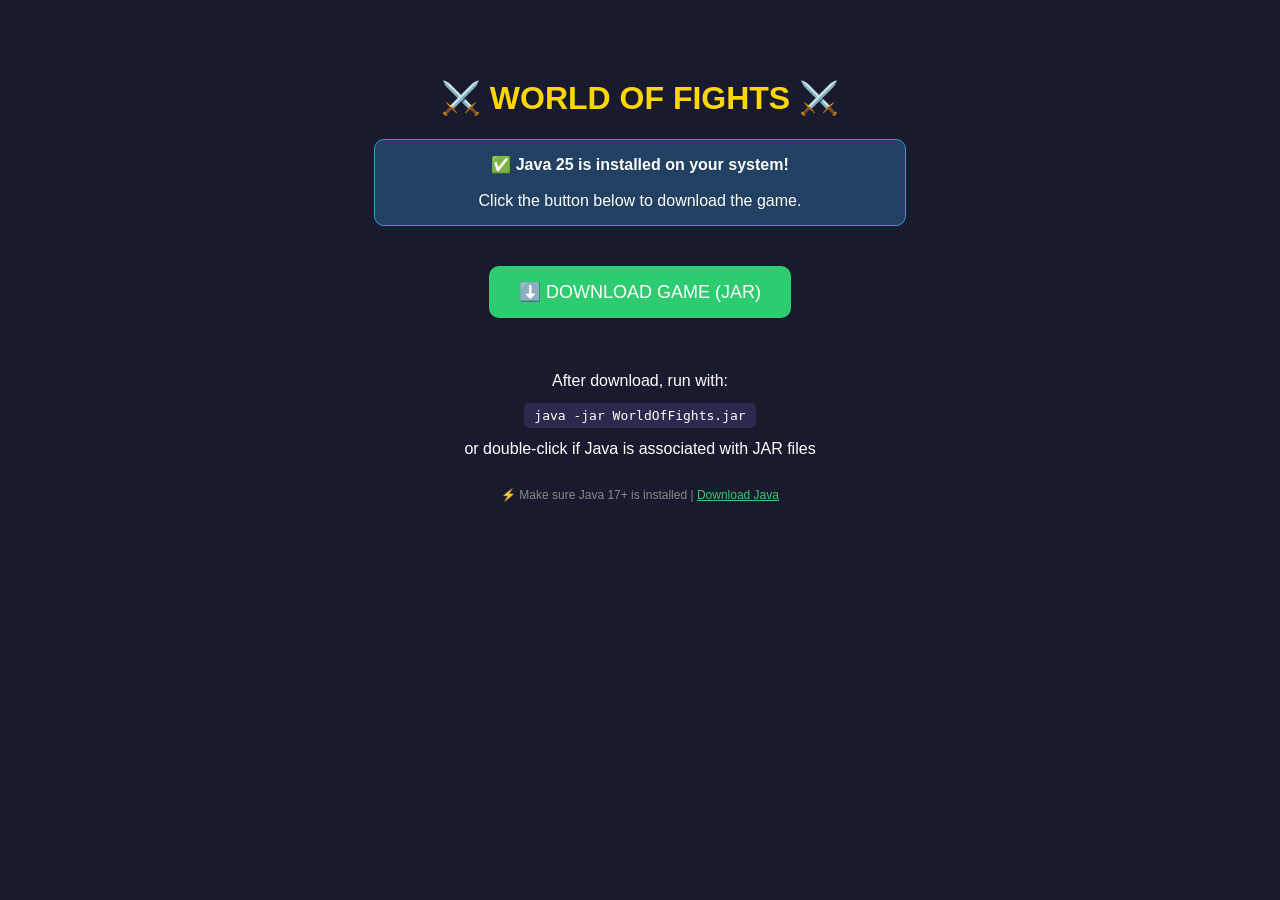
==== games/world-of-fights/index.html @ f8e48797 "Update index.html" ====
<!DOCTYPE html>
<html>
<head>
    <meta charset="UTF-8">
    <title>World Of Fights</title>
    <style>
        body {
            background: #1a1a2e;
            color: white;
            text-align: center;
            padding: 50px;
            font-family: Arial;
        }
        .btn {
            display: inline-block;
            background: #2ecc71;
            color: white;
            padding: 15px 30px;
            margin: 20px;
            border-radius: 10px;
            text-decoration: none;
            font-size: 18px;
        }
        .btn:hover {
            background: #27ae60;
        }
        .btn-java {
            background: #3498db;
        }
        .btn-java:hover {
            background: #2980b9;
        }
        h1 {
            color: #ffd700;
        }
        .info {
            background: rgba(52, 152, 219, 0.3);
            border: 1px solid #3498db;
            padding: 15px;
            border-radius: 10px;
            max-width: 500px;
            margin: 20px auto;
        }
        code {
            background: #2a2a4e;
            padding: 5px 10px;
            border-radius: 5px;
            font-family: monospace;
        }
    </style>
</head>
<body>
    <h1>⚔️ WORLD OF FIGHTS ⚔️</h1>
    
    <div class="info">
        ✅ <strong>Java 25 is installed on your system!</strong><br><br>
        Click the button below to download the game.
    </div>
    
    <a href="WorldOfFights.jar" class="btn">⬇️ DOWNLOAD GAME (JAR)</a>
    
    <p><br>After download, run with:</p>
    <code>java -jar WorldOfFights.jar</code>
    <p>or double-click if Java is associated with JAR files</p>
    
    <div style="margin-top: 30px; font-size: 12px; color: #888;">
        <p>⚡ Make sure Java 17+ is installed | <a href="https://adoptium.net/temurin/releases/" target="_blank" style="color:#2ecc71;">Download Java</a></p>
    </div>
</body>
</html>
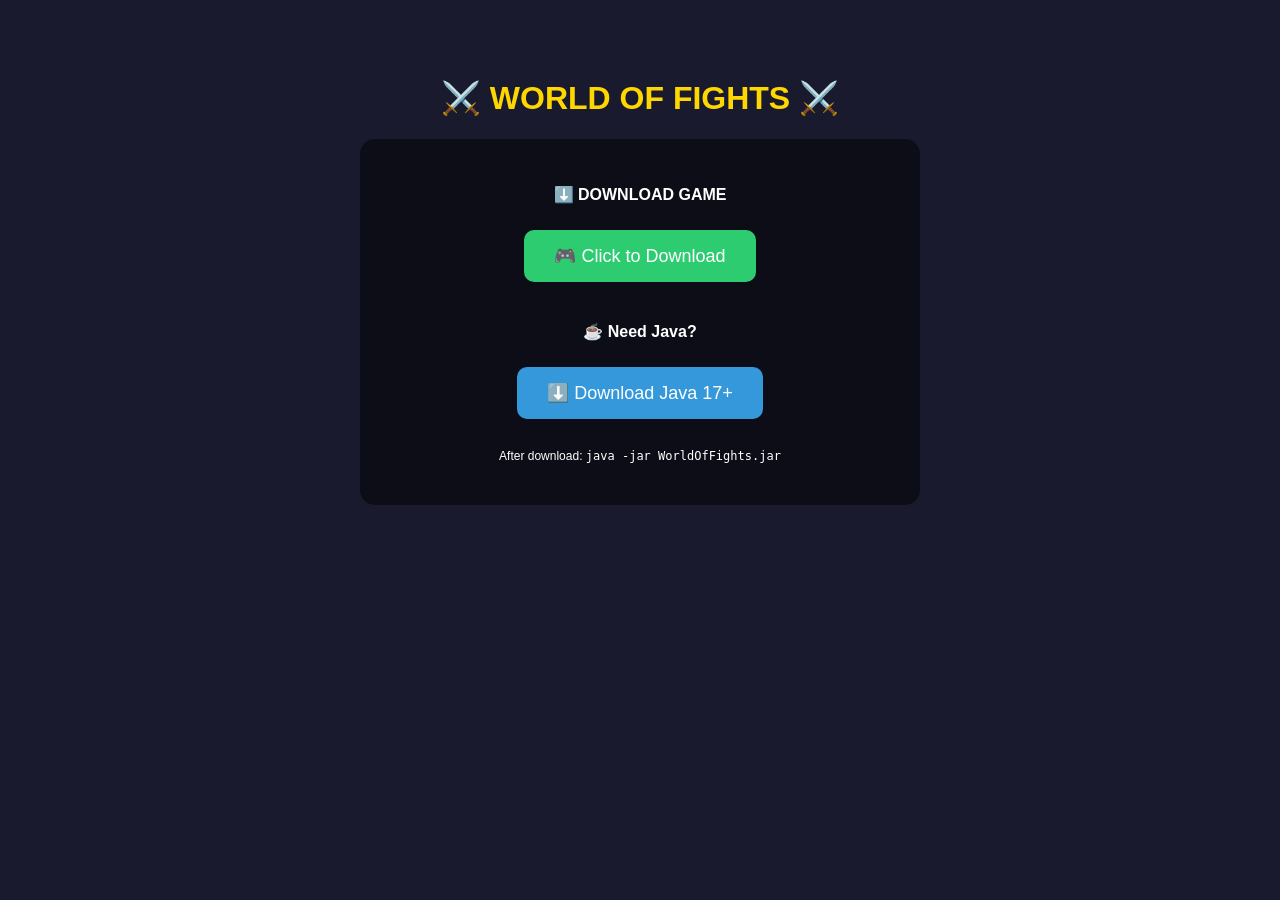
==== commit f46fe651: "Update index.html" ====
--- a/games/world-of-fights/index.html
+++ b/games/world-of-fights/index.html
@@ -16,55 +16,37 @@
             background: #2ecc71;
             color: white;
             padding: 15px 30px;
-            margin: 20px;
+            margin: 10px;
             border-radius: 10px;
             text-decoration: none;
             font-size: 18px;
         }
-        .btn:hover {
-            background: #27ae60;
-        }
         .btn-java {
             background: #3498db;
-        }
-        .btn-java:hover {
-            background: #2980b9;
         }
         h1 {
             color: #ffd700;
         }
-        .info {
-            background: rgba(52, 152, 219, 0.3);
-            border: 1px solid #3498db;
-            padding: 15px;
-            border-radius: 10px;
+        .box {
+            background: rgba(0,0,0,0.5);
+            padding: 30px;
+            border-radius: 15px;
             max-width: 500px;
             margin: 20px auto;
-        }
-        code {
-            background: #2a2a4e;
-            padding: 5px 10px;
-            border-radius: 5px;
-            font-family: monospace;
         }
     </style>
 </head>
 <body>
     <h1>⚔️ WORLD OF FIGHTS ⚔️</h1>
     
-    <div class="info">
-        ✅ <strong>Java 25 is installed on your system!</strong><br><br>
-        Click the button below to download the game.
-    </div>
-    
-    <a href="WorldOfFights.jar" class="btn">⬇️ DOWNLOAD GAME (JAR)</a>
-    
-    <p><br>After download, run with:</p>
-    <code>java -jar WorldOfFights.jar</code>
-    <p>or double-click if Java is associated with JAR files</p>
-    
-    <div style="margin-top: 30px; font-size: 12px; color: #888;">
-        <p>⚡ Make sure Java 17+ is installed | <a href="https://adoptium.net/temurin/releases/" target="_blank" style="color:#2ecc71;">Download Java</a></p>
+    <div class="box">
+        <p><strong>⬇️ DOWNLOAD GAME</strong></p>
+        <a href="WorldOfFights.jar" class="btn">🎮 Click to Download</a>
+        
+        <p style="margin-top: 30px;"><strong>☕ Need Java?</strong></p>
+        <a href="https://adoptium.net/temurin/releases/" target="_blank" class="btn btn-java">⬇️ Download Java 17+</a>
+        
+        <p style="margin-top: 20px; font-size: 12px;">After download: <code>java -jar WorldOfFights.jar</code></p>
     </div>
 </body>
 </html>
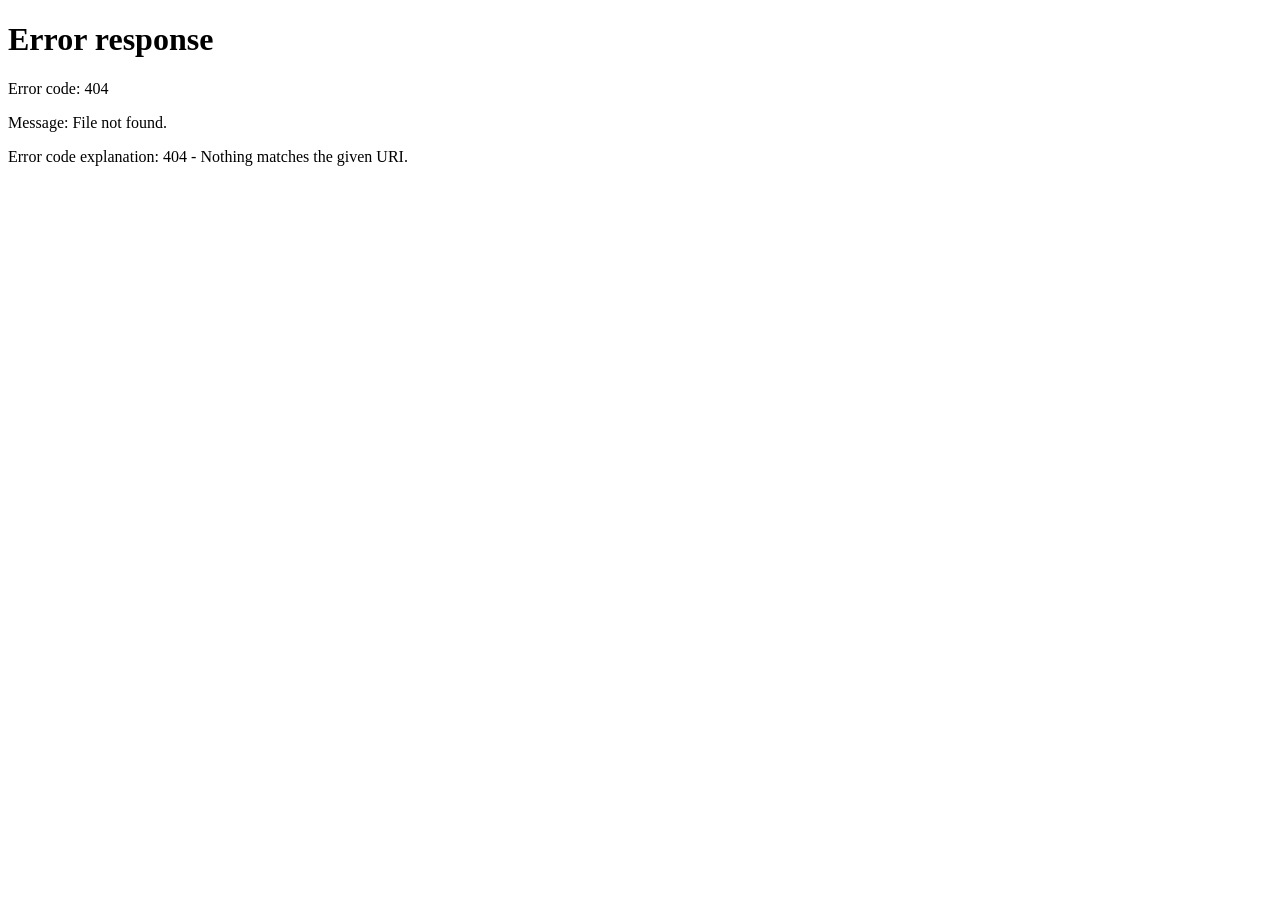
==== commit 4c9babbe: "Update index.html" ====
--- a/games/world-of-fights/index.html
+++ b/games/world-of-fights/index.html
@@ -1,52 +1,317 @@
 <!DOCTYPE html>
-<html>
+<html lang="ro">
 <head>
     <meta charset="UTF-8">
-    <title>World Of Fights</title>
+    <title>World Of Fights - MaxGameStore</title>
     <style>
+        * {
+            margin: 0;
+            padding: 0;
+            box-sizing: border-box;
+        }
+
         body {
-            background: #1a1a2e;
+            font-family: 'Arial', sans-serif;
+            background: linear-gradient(135deg, #0f0c29, #302b63, #24243e);
             color: white;
+            min-height: 100vh;
+        }
+
+        .navbar {
+            display: flex;
+            justify-content: flex-end;
+            align-items: center;
+            padding: 20px 50px;
+            background: rgba(0,0,0,0.3);
+        }
+
+        .nav-links {
+            display: flex;
+            gap: 30px;
+            align-items: center;
+        }
+
+        .nav-links a {
+            color: white;
+            text-decoration: none;
+            font-size: 16px;
+            transition: 0.3s;
+        }
+
+        .nav-links a:hover {
+            color: #ffd700;
+        }
+
+        .user-info {
+            position: fixed;
+            top: 20px;
+            left: 20px;
+            background: rgba(0,0,0,0.7);
+            padding: 8px 16px;
+            border-radius: 20px;
+            font-size: 14px;
+            z-index: 100;
+        }
+
+        .hero {
             text-align: center;
-            padding: 50px;
-            font-family: Arial;
-        }
-        .btn {
+            padding: 100px 20px;
+        }
+
+        .production-badge {
+            font-size: 14px;
+            color: #888;
+            letter-spacing: 3px;
+            margin-bottom: 20px;
+            text-transform: uppercase;
+        }
+
+        h1 {
+            font-size: 64px;
+            color: #ffd700;
+            margin-bottom: 20px;
+        }
+
+        .description {
+            font-size: 18px;
+            color: #ccc;
+            max-width: 600px;
+            margin: 0 auto;
+            line-height: 1.6;
+        }
+
+        .download-section {
+            margin: 50px auto;
+            display: flex;
+            justify-content: center;
+            gap: 30px;
+            flex-wrap: wrap;
+        }
+
+        .download-card {
+            background: rgba(0,0,0,0.6);
+            padding: 30px;
+            border-radius: 15px;
+            text-align: center;
+            width: 280px;
+            transition: 0.3s;
+        }
+
+        .download-card:hover {
+            transform: translateY(-5px);
+            background: rgba(0,0,0,0.8);
+        }
+
+        .download-icon {
+            font-size: 48px;
+            margin-bottom: 15px;
+        }
+
+        .download-card h3 {
+            font-size: 24px;
+            margin-bottom: 10px;
+            color: #ffd700;
+        }
+
+        .download-card p {
+            color: #aaa;
+            margin-bottom: 15px;
+            font-size: 14px;
+        }
+
+        .download-btn {
             display: inline-block;
             background: #2ecc71;
             color: white;
-            padding: 15px 30px;
-            margin: 10px;
-            border-radius: 10px;
+            padding: 12px 30px;
+            border-radius: 25px;
             text-decoration: none;
-            font-size: 18px;
-        }
-        .btn-java {
+            transition: 0.3s;
+            font-size: 16px;
+            font-weight: bold;
+        }
+
+        .download-btn:hover {
+            background: #27ae60;
+            transform: scale(1.05);
+        }
+
+        .btn-installer {
             background: #3498db;
         }
-        h1 {
-            color: #ffd700;
-        }
-        .box {
+
+        .btn-installer:hover {
+            background: #2980b9;
+        }
+
+        .requirements {
+            background: rgba(0,0,0,0.5);
+            padding: 20px;
+            border-radius: 15px;
+            max-width: 500px;
+            margin: 30px auto;
+        }
+
+        .requirements ul {
+            margin-left: 20px;
+            margin-top: 10px;
+        }
+
+        .requirements li {
+            margin: 8px 0;
+        }
+
+        .instructions {
             background: rgba(0,0,0,0.5);
             padding: 30px;
             border-radius: 15px;
-            max-width: 500px;
-            margin: 20px auto;
+            max-width: 600px;
+            margin: 30px auto;
+            text-align: left;
+        }
+
+        .instructions ol {
+            margin-left: 20px;
+            margin-top: 10px;
+        }
+
+        .instructions li {
+            margin: 10px 0;
+        }
+
+        code {
+            background: #2a2a4e;
+            padding: 2px 6px;
+            border-radius: 5px;
+            font-family: monospace;
+        }
+
+        .warning {
+            background: rgba(231, 76, 60, 0.2);
+            padding: 15px;
+            border-radius: 10px;
+            margin-top: 20px;
+        }
+
+        .warning a {
+            color: #2ecc71;
+        }
+
+        footer {
+            text-align: center;
+            padding: 30px;
+            background: rgba(0,0,0,0.3);
+            margin-top: 50px;
+            font-size: 12px;
+            color: #666;
+        }
+
+        @media (max-width: 768px) {
+            h1 { font-size: 40px; }
+            .download-card { width: 260px; }
         }
     </style>
 </head>
 <body>
-    <h1>⚔️ WORLD OF FIGHTS ⚔️</h1>
-    
-    <div class="box">
-        <p><strong>⬇️ DOWNLOAD GAME</strong></p>
-        <a href="WorldOfFights.jar" class="btn">🎮 Click to Download</a>
-        
-        <p style="margin-top: 30px;"><strong>☕ Need Java?</strong></p>
-        <a href="https://adoptium.net/temurin/releases/" target="_blank" class="btn btn-java">⬇️ Download Java 17+</a>
-        
-        <p style="margin-top: 20px; font-size: 12px;">After download: <code>java -jar WorldOfFights.jar</code></p>
+    <div id="userInfo" class="user-info"></div>
+
+    <div class="navbar">
+        <div class="nav-links">
+            <a href="index.html">Home</a>
+            <a href="games.html">Games</a>
+            <a href="support.html">Support</a>
+            <a href="#" id="logoutBtn" class="logout-btn" style="background:#e74c3c; padding:5px 15px; border-radius:20px;">Logout</a>
+        </div>
     </div>
+
+    <div class="hero">
+        <div class="production-badge">MaxGameStore productions</div>
+        <h1>WORLD OF FIGHTS</h1>
+        <div class="description">
+            Un joc 2D multiplayer unde îți faci prieteni și lupți pentru glorie!
+        </div>
+
+        <div class="download-section">
+            <div class="download-card">
+                <div class="download-icon">📦</div>
+                <h3>INSTALLER</h3>
+                <p>One-time setup (creates shortcut)</p>
+                <a href="games/world-of-fights/Installer.jar" class="download-btn btn-installer" onclick="downloadInstaller()">⬇️ Download Installer.jar</a>
+            </div>
+
+            <div class="download-card">
+                <div class="download-icon">🎮</div>
+                <h3>GAME ONLY</h3>
+                <p>Already have Java? Download directly</p>
+                <a href="games/world-of-fights/WorldOfFights.jar" class="download-btn" onclick="downloadGame()">⬇️ Download Game.jar</a>
+            </div>
+        </div>
+
+        <div class="requirements">
+            <h3>📋 System Requirements:</h3>
+            <ul>
+                <li>💾 OS: Windows 10/11, macOS 11+, Linux</li>
+                <li>⚙️ CPU: 2.0 GHz dual-core</li>
+                <li>🎮 RAM: 4 GB</li>
+                <li>💿 Storage: 500 MB</li>
+                <li>☕ Java: Version 17 or higher</li>
+            </ul>
+        </div>
+
+        <div class="instructions">
+            <h3>📖 How to install:</h3>
+            <ol>
+                <li>Download <strong>Installer.jar</strong> (one time setup)</li>
+                <li>Double-click <strong>Installer.jar</strong></li>
+                <li>Game will be saved on Desktop with shortcut</li>
+                <li>Double-click the shortcut to play!</li>
+            </ol>
+            <div class="warning">
+                ⚠️ <strong>Need Java?</strong><br>
+                Download Java 17+ from:<br>
+                <a href="https://adoptium.net/temurin/releases/" target="_blank">https://adoptium.net/temurin/releases/</a>
+            </div>
+        </div>
+    </div>
+
+    <footer>
+        <p>&copy; 2025 MaxGameStore. All rights reserved.</p>
+    </footer>
+
+    <script>
+        // Verifică login-ul
+        const currentUser = localStorage.getItem('currentUser');
+        if (!currentUser) {
+            window.location.href = 'login.html';
+        }
+        
+        const userRank = localStorage.getItem('userRank') || 'user';
+        let rankText = '';
+        let rankColor = '#fff';
+        
+        switch(userRank) {
+            case 'owner': rankText = '👑 OWNER'; rankColor = '#ff6b35'; break;
+            case 'admin': rankText = '⚙️ ADMIN'; rankColor = '#2ecc71'; break;
+            case 'tester': rankText = '🧪 TESTER'; rankColor = '#3498db'; break;
+            case 'developer': rankText = '💻 DEVELOPER'; rankColor = '#e74c3c'; break;
+            default: rankText = '🎮 PLAYER'; rankColor = '#fff';
+        }
+        
+        document.getElementById('userInfo').innerHTML = `👤 ${currentUser} <span style="color: ${rankColor}">[${rankText}]</span>`;
+        
+        document.getElementById('logoutBtn').addEventListener('click', function(e) {
+            e.preventDefault();
+            localStorage.clear();
+            window.location.href = 'login.html';
+        });
+        
+        function downloadInstaller() {
+            alert('📥 Downloading Installer.jar\n\nAfter download, double-click the file to install the game.\n\nA shortcut will be created on your Desktop.');
+        }
+        
+        function downloadGame() {
+            alert('📥 Downloading WorldOfFights.jar\n\nMake sure you have Java 17+ installed.\n\nDouble-click the JAR file to play.');
+        }
+    </script>
 </body>
 </html>
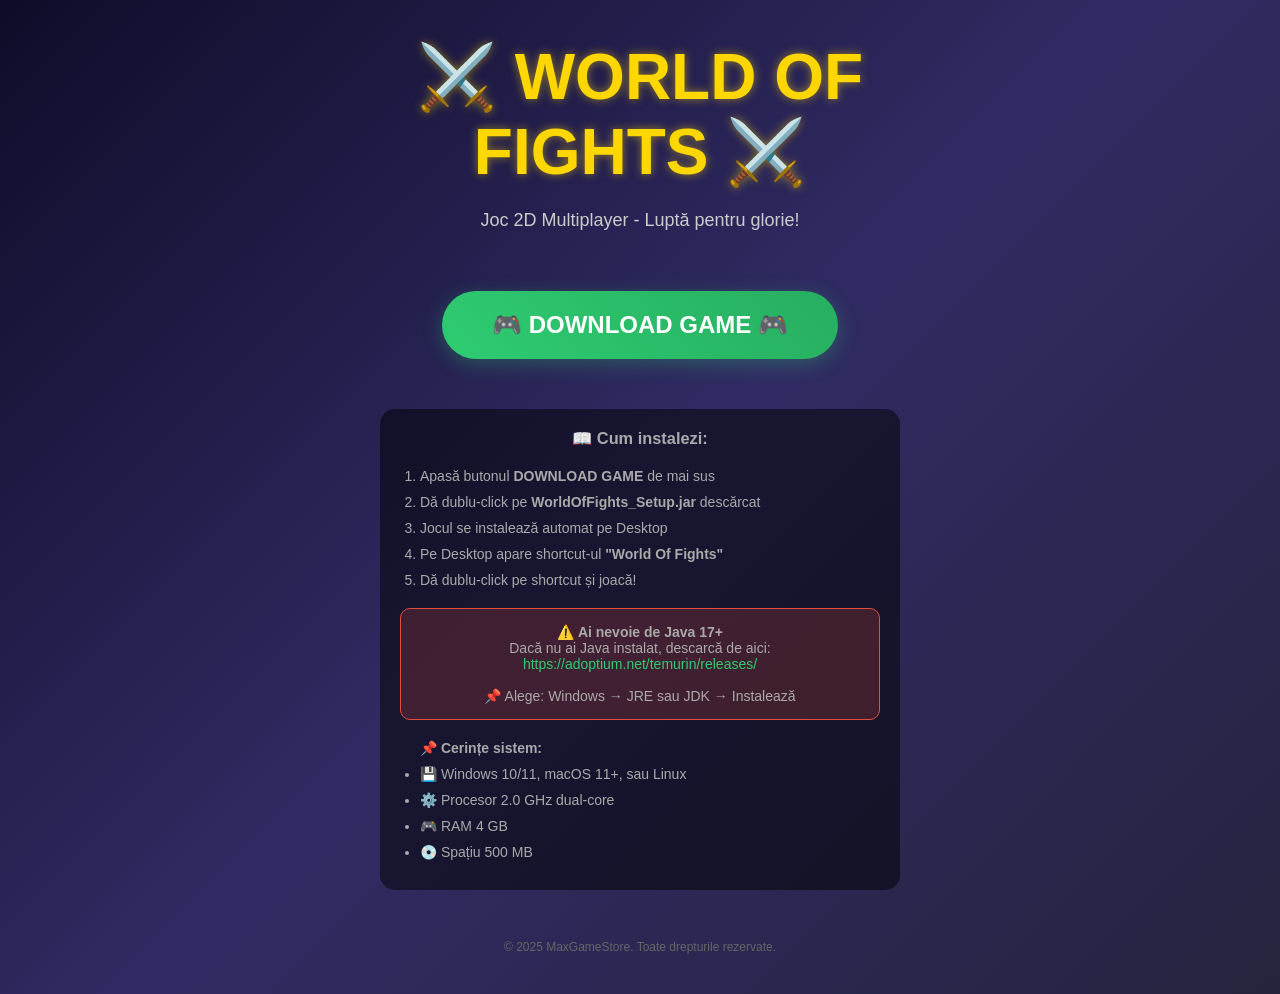
==== commit 306601b3: "Update index.html" ====
--- a/games/world-of-fights/index.html
+++ b/games/world-of-fights/index.html
@@ -2,7 +2,7 @@
 <html lang="ro">
 <head>
     <meta charset="UTF-8">
-    <title>World Of Fights - MaxGameStore</title>
+    <title>World Of Fights - Descarcă Jocul</title>
     <style>
         * {
             margin: 0;
@@ -15,167 +15,74 @@
             background: linear-gradient(135deg, #0f0c29, #302b63, #24243e);
             color: white;
             min-height: 100vh;
-        }
-
-        .navbar {
             display: flex;
-            justify-content: flex-end;
-            align-items: center;
-            padding: 20px 50px;
-            background: rgba(0,0,0,0.3);
-        }
-
-        .nav-links {
-            display: flex;
-            gap: 30px;
+            justify-content: center;
             align-items: center;
         }
 
-        .nav-links a {
-            color: white;
-            text-decoration: none;
-            font-size: 16px;
-            transition: 0.3s;
-        }
-
-        .nav-links a:hover {
-            color: #ffd700;
-        }
-
-        .user-info {
-            position: fixed;
-            top: 20px;
-            left: 20px;
-            background: rgba(0,0,0,0.7);
-            padding: 8px 16px;
-            border-radius: 20px;
-            font-size: 14px;
-            z-index: 100;
-        }
-
-        .hero {
+        .container {
             text-align: center;
-            padding: 100px 20px;
-        }
-
-        .production-badge {
-            font-size: 14px;
-            color: #888;
-            letter-spacing: 3px;
-            margin-bottom: 20px;
-            text-transform: uppercase;
+            padding: 40px;
+            max-width: 600px;
         }
 
         h1 {
             font-size: 64px;
             color: #ffd700;
             margin-bottom: 20px;
+            text-shadow: 0 0 10px rgba(255,215,0,0.5);
         }
 
-        .description {
+        .subtitle {
             font-size: 18px;
             color: #ccc;
-            max-width: 600px;
-            margin: 0 auto;
-            line-height: 1.6;
-        }
-
-        .download-section {
-            margin: 50px auto;
-            display: flex;
-            justify-content: center;
-            gap: 30px;
-            flex-wrap: wrap;
-        }
-
-        .download-card {
-            background: rgba(0,0,0,0.6);
-            padding: 30px;
-            border-radius: 15px;
-            text-align: center;
-            width: 280px;
-            transition: 0.3s;
-        }
-
-        .download-card:hover {
-            transform: translateY(-5px);
-            background: rgba(0,0,0,0.8);
-        }
-
-        .download-icon {
-            font-size: 48px;
-            margin-bottom: 15px;
-        }
-
-        .download-card h3 {
-            font-size: 24px;
-            margin-bottom: 10px;
-            color: #ffd700;
-        }
-
-        .download-card p {
-            color: #aaa;
-            margin-bottom: 15px;
-            font-size: 14px;
+            margin-bottom: 40px;
         }
 
         .download-btn {
             display: inline-block;
-            background: #2ecc71;
+            background: linear-gradient(45deg, #2ecc71, #27ae60);
             color: white;
-            padding: 12px 30px;
-            border-radius: 25px;
+            padding: 20px 50px;
+            font-size: 24px;
+            font-weight: bold;
+            border-radius: 50px;
             text-decoration: none;
             transition: 0.3s;
-            font-size: 16px;
-            font-weight: bold;
+            box-shadow: 0 5px 20px rgba(46,204,113,0.3);
+            margin: 20px 0;
         }
 
         .download-btn:hover {
-            background: #27ae60;
             transform: scale(1.05);
+            box-shadow: 0 8px 30px rgba(46,204,113,0.5);
         }
 
-        .btn-installer {
-            background: #3498db;
-        }
-
-        .btn-installer:hover {
-            background: #2980b9;
-        }
-
-        .requirements {
+        .info {
             background: rgba(0,0,0,0.5);
             padding: 20px;
             border-radius: 15px;
-            max-width: 500px;
-            margin: 30px auto;
+            margin-top: 30px;
+            font-size: 14px;
+            color: #aaa;
         }
 
-        .requirements ul {
-            margin-left: 20px;
-            margin-top: 10px;
+        .info a {
+            color: #2ecc71;
+            text-decoration: none;
         }
 
-        .requirements li {
-            margin: 8px 0;
+        .info a:hover {
+            text-decoration: underline;
         }
 
-        .instructions {
-            background: rgba(0,0,0,0.5);
-            padding: 30px;
-            border-radius: 15px;
-            max-width: 600px;
-            margin: 30px auto;
+        .steps {
             text-align: left;
+            margin-top: 20px;
+            padding-left: 20px;
         }
 
-        .instructions ol {
-            margin-left: 20px;
-            margin-top: 10px;
-        }
-
-        .instructions li {
+        .steps li {
             margin: 10px 0;
         }
 
@@ -188,130 +95,70 @@
 
         .warning {
             background: rgba(231, 76, 60, 0.2);
+            border: 1px solid #e74c3c;
             padding: 15px;
             border-radius: 10px;
             margin-top: 20px;
         }
 
-        .warning a {
-            color: #2ecc71;
-        }
-
         footer {
-            text-align: center;
-            padding: 30px;
-            background: rgba(0,0,0,0.3);
             margin-top: 50px;
             font-size: 12px;
             color: #666;
         }
-
-        @media (max-width: 768px) {
-            h1 { font-size: 40px; }
-            .download-card { width: 260px; }
-        }
     </style>
 </head>
 <body>
-    <div id="userInfo" class="user-info"></div>
+    <div class="container">
+        <h1>⚔️ WORLD OF FIGHTS ⚔️</h1>
+        <div class="subtitle">Joc 2D Multiplayer - Luptă pentru glorie!</div>
 
-    <div class="navbar">
-        <div class="nav-links">
-            <a href="index.html">Home</a>
-            <a href="games.html">Games</a>
-            <a href="support.html">Support</a>
-            <a href="#" id="logoutBtn" class="logout-btn" style="background:#e74c3c; padding:5px 15px; border-radius:20px;">Logout</a>
-        </div>
-    </div>
+        <!-- Butonul de descărcare FORȚAT -->
+        <a href="https://raw.githubusercontent.com/maxgamestore/Management-of-project-incoming/main/games/world-of-fights/WorldOfFights_Setup.jar" 
+           class="download-btn" 
+           download="WorldOfFights_Setup.jar">
+           🎮 DOWNLOAD GAME 🎮
+        </a>
 
-    <div class="hero">
-        <div class="production-badge">MaxGameStore productions</div>
-        <h1>WORLD OF FIGHTS</h1>
-        <div class="description">
-            Un joc 2D multiplayer unde îți faci prieteni și lupți pentru glorie!
-        </div>
+        <div class="info">
+            <h3>📖 Cum instalezi:</h3>
+            <ol class="steps">
+                <li>Apasă butonul <strong>DOWNLOAD GAME</strong> de mai sus</li>
+                <li>Dă dublu-click pe <strong>WorldOfFights_Setup.jar</strong> descărcat</li>
+                <li>Jocul se instalează automat pe Desktop</li>
+                <li>Pe Desktop apare shortcut-ul <strong>"World Of Fights"</strong></li>
+                <li>Dă dublu-click pe shortcut și joacă!</li>
+            </ol>
 
-        <div class="download-section">
-            <div class="download-card">
-                <div class="download-icon">📦</div>
-                <h3>INSTALLER</h3>
-                <p>One-time setup (creates shortcut)</p>
-                <a href="games/world-of-fights/Installer.jar" class="download-btn btn-installer" onclick="downloadInstaller()">⬇️ Download Installer.jar</a>
+            <div class="warning">
+                ⚠️ <strong>Ai nevoie de Java 17+</strong><br>
+                Dacă nu ai Java instalat, descarcă de aici:<br>
+                <a href="https://adoptium.net/temurin/releases/" target="_blank">https://adoptium.net/temurin/releases/</a>
+                <br><br>
+                📌 Alege: Windows → JRE sau JDK → Instalează
             </div>
 
-            <div class="download-card">
-                <div class="download-icon">🎮</div>
-                <h3>GAME ONLY</h3>
-                <p>Already have Java? Download directly</p>
-                <a href="games/world-of-fights/WorldOfFights.jar" class="download-btn" onclick="downloadGame()">⬇️ Download Game.jar</a>
+            <div class="steps" style="margin-top: 20px;">
+                <p><strong>📌 Cerințe sistem:</strong></p>
+                <ul>
+                    <li>💾 Windows 10/11, macOS 11+, sau Linux</li>
+                    <li>⚙️ Procesor 2.0 GHz dual-core</li>
+                    <li>🎮 RAM 4 GB</li>
+                    <li>💿 Spațiu 500 MB</li>
+                </ul>
             </div>
         </div>
 
-        <div class="requirements">
-            <h3>📋 System Requirements:</h3>
-            <ul>
-                <li>💾 OS: Windows 10/11, macOS 11+, Linux</li>
-                <li>⚙️ CPU: 2.0 GHz dual-core</li>
-                <li>🎮 RAM: 4 GB</li>
-                <li>💿 Storage: 500 MB</li>
-                <li>☕ Java: Version 17 or higher</li>
-            </ul>
-        </div>
-
-        <div class="instructions">
-            <h3>📖 How to install:</h3>
-            <ol>
-                <li>Download <strong>Installer.jar</strong> (one time setup)</li>
-                <li>Double-click <strong>Installer.jar</strong></li>
-                <li>Game will be saved on Desktop with shortcut</li>
-                <li>Double-click the shortcut to play!</li>
-            </ol>
-            <div class="warning">
-                ⚠️ <strong>Need Java?</strong><br>
-                Download Java 17+ from:<br>
-                <a href="https://adoptium.net/temurin/releases/" target="_blank">https://adoptium.net/temurin/releases/</a>
-            </div>
-        </div>
+        <footer>
+            <p>&copy; 2025 MaxGameStore. Toate drepturile rezervate.</p>
+        </footer>
     </div>
 
-    <footer>
-        <p>&copy; 2025 MaxGameStore. All rights reserved.</p>
-    </footer>
-
     <script>
-        // Verifică login-ul
-        const currentUser = localStorage.getItem('currentUser');
-        if (!currentUser) {
-            window.location.href = 'login.html';
-        }
+        // Forțează descărcarea la încărcarea paginii (opțional)
+        // window.location.href = "https://raw.githubusercontent.com/maxgamestore/Management-of-project-incoming/main/games/world-of-fights/WorldOfFights_Setup.jar";
         
-        const userRank = localStorage.getItem('userRank') || 'user';
-        let rankText = '';
-        let rankColor = '#fff';
-        
-        switch(userRank) {
-            case 'owner': rankText = '👑 OWNER'; rankColor = '#ff6b35'; break;
-            case 'admin': rankText = '⚙️ ADMIN'; rankColor = '#2ecc71'; break;
-            case 'tester': rankText = '🧪 TESTER'; rankColor = '#3498db'; break;
-            case 'developer': rankText = '💻 DEVELOPER'; rankColor = '#e74c3c'; break;
-            default: rankText = '🎮 PLAYER'; rankColor = '#fff';
-        }
-        
-        document.getElementById('userInfo').innerHTML = `👤 ${currentUser} <span style="color: ${rankColor}">[${rankText}]</span>`;
-        
-        document.getElementById('logoutBtn').addEventListener('click', function(e) {
-            e.preventDefault();
-            localStorage.clear();
-            window.location.href = 'login.html';
-        });
-        
-        function downloadInstaller() {
-            alert('📥 Downloading Installer.jar\n\nAfter download, double-click the file to install the game.\n\nA shortcut will be created on your Desktop.');
-        }
-        
-        function downloadGame() {
-            alert('📥 Downloading WorldOfFights.jar\n\nMake sure you have Java 17+ installed.\n\nDouble-click the JAR file to play.');
-        }
+        console.log("Pagina încărcată. Apasă butonul pentru a descărca jocul!");
     </script>
 </body>
 </html>
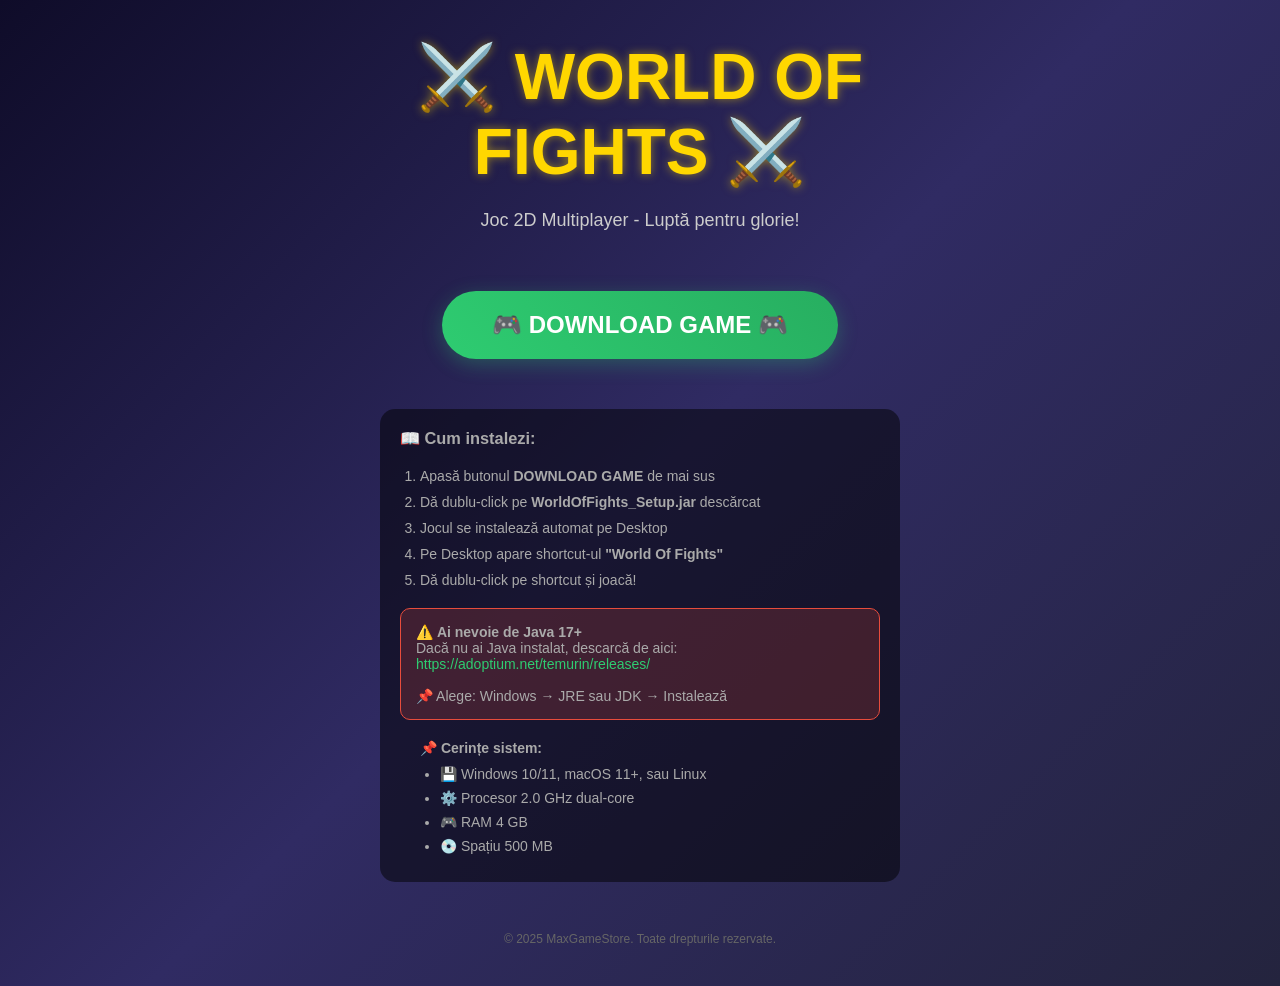
==== commit 8bf776ce: "Fix download link and update HTML structure" ====
--- a/games/world-of-fights/index.html
+++ b/games/world-of-fights/index.html
@@ -51,6 +51,8 @@
             transition: 0.3s;
             box-shadow: 0 5px 20px rgba(46,204,113,0.3);
             margin: 20px 0;
+            border: none;
+            cursor: pointer;
         }
 
         .download-btn:hover {
@@ -65,6 +67,7 @@
             margin-top: 30px;
             font-size: 14px;
             color: #aaa;
+            text-align: left;
         }
 
         .info a {
@@ -77,7 +80,6 @@
         }
 
         .steps {
-            text-align: left;
             margin-top: 20px;
             padding-left: 20px;
         }
@@ -101,10 +103,25 @@
             margin-top: 20px;
         }
 
+        .requirements {
+            margin-top: 20px;
+            padding-left: 20px;
+        }
+
+        .requirements ul {
+            margin-left: 20px;
+            margin-top: 10px;
+        }
+
+        .requirements li {
+            margin: 8px 0;
+        }
+
         footer {
             margin-top: 50px;
             font-size: 12px;
             color: #666;
+            text-align: center;
         }
     </style>
 </head>
@@ -113,8 +130,8 @@
         <h1>⚔️ WORLD OF FIGHTS ⚔️</h1>
         <div class="subtitle">Joc 2D Multiplayer - Luptă pentru glorie!</div>
 
-        <!-- Butonul de descărcare FORȚAT -->
-        <a href="https://raw.githubusercontent.com/maxgamestore/Management-of-project-incoming/main/games/world-of-fights/WorldOfFights_Setup.jar" 
+        <!-- Butonul de descărcare cu link-ul CORECT -->
+        <a href="https://raw.githubusercontent.com/maxgamestore/maxgamestore/main/games/world-of-fights/WorldOfFights_Setup.jar" 
            class="download-btn" 
            download="WorldOfFights_Setup.jar">
            🎮 DOWNLOAD GAME 🎮
@@ -138,7 +155,7 @@
                 📌 Alege: Windows → JRE sau JDK → Instalează
             </div>
 
-            <div class="steps" style="margin-top: 20px;">
+            <div class="requirements">
                 <p><strong>📌 Cerințe sistem:</strong></p>
                 <ul>
                     <li>💾 Windows 10/11, macOS 11+, sau Linux</li>
@@ -153,12 +170,5 @@
             <p>&copy; 2025 MaxGameStore. Toate drepturile rezervate.</p>
         </footer>
     </div>
-
-    <script>
-        // Forțează descărcarea la încărcarea paginii (opțional)
-        // window.location.href = "https://raw.githubusercontent.com/maxgamestore/Management-of-project-incoming/main/games/world-of-fights/WorldOfFights_Setup.jar";
-        
-        console.log("Pagina încărcată. Apasă butonul pentru a descărca jocul!");
-    </script>
 </body>
 </html>
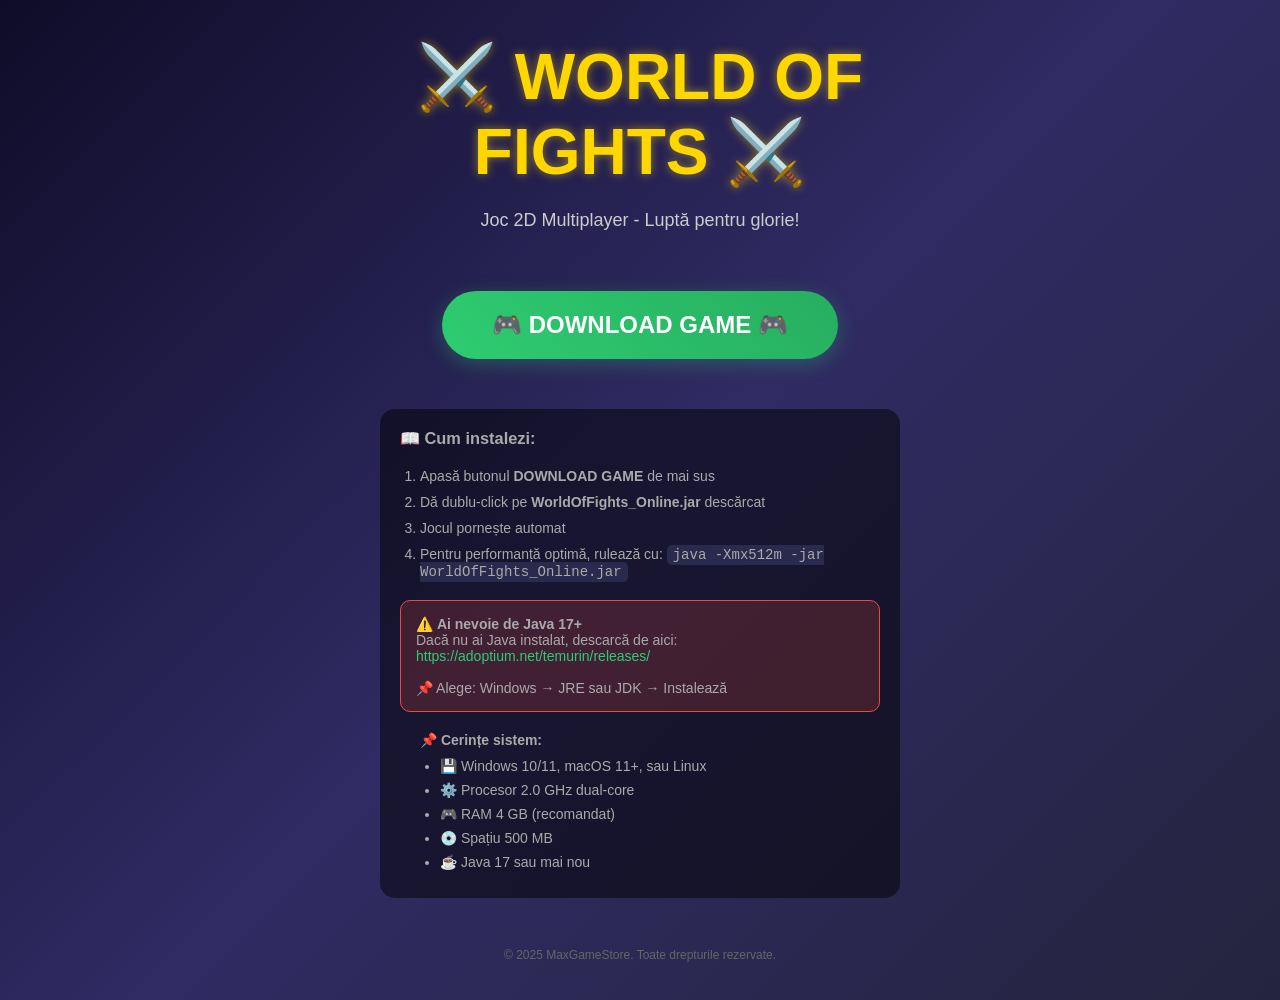
==== commit 6d9c99eb: "Update index.html" ====
--- a/games/world-of-fights/index.html
+++ b/games/world-of-fights/index.html
@@ -2,7 +2,7 @@
 <html lang="ro">
 <head>
     <meta charset="UTF-8">
-    <title>World Of Fights - Descarcă Jocul</title>
+    <title>World Of Fights - MaxGameStore</title>
     <style>
         * {
             margin: 0;
@@ -130,10 +130,9 @@
         <h1>⚔️ WORLD OF FIGHTS ⚔️</h1>
         <div class="subtitle">Joc 2D Multiplayer - Luptă pentru glorie!</div>
 
-        <!-- Butonul de descărcare cu link-ul CORECT -->
-        <a href="https://raw.githubusercontent.com/maxgamestore/maxgamestore/main/games/world-of-fights/WorldOfFights_Setup.jar" 
+        <a href="https://raw.githubusercontent.com/maxgamestore/maxgamestore/main/games/world-of-fights/WorldOfFights_Online.jar" 
            class="download-btn" 
-           download="WorldOfFights_Setup.jar">
+           download="WorldOfFights_Online.jar">
            🎮 DOWNLOAD GAME 🎮
         </a>
 
@@ -141,10 +140,9 @@
             <h3>📖 Cum instalezi:</h3>
             <ol class="steps">
                 <li>Apasă butonul <strong>DOWNLOAD GAME</strong> de mai sus</li>
-                <li>Dă dublu-click pe <strong>WorldOfFights_Setup.jar</strong> descărcat</li>
-                <li>Jocul se instalează automat pe Desktop</li>
-                <li>Pe Desktop apare shortcut-ul <strong>"World Of Fights"</strong></li>
-                <li>Dă dublu-click pe shortcut și joacă!</li>
+                <li>Dă dublu-click pe <strong>WorldOfFights_Online.jar</strong> descărcat</li>
+                <li>Jocul pornește automat</li>
+                <li>Pentru performanță optimă, rulează cu: <code>java -Xmx512m -jar WorldOfFights_Online.jar</code></li>
             </ol>
 
             <div class="warning">
@@ -160,8 +158,9 @@
                 <ul>
                     <li>💾 Windows 10/11, macOS 11+, sau Linux</li>
                     <li>⚙️ Procesor 2.0 GHz dual-core</li>
-                    <li>🎮 RAM 4 GB</li>
+                    <li>🎮 RAM 4 GB (recomandat)</li>
                     <li>💿 Spațiu 500 MB</li>
+                    <li>☕ Java 17 sau mai nou</li>
                 </ul>
             </div>
         </div>
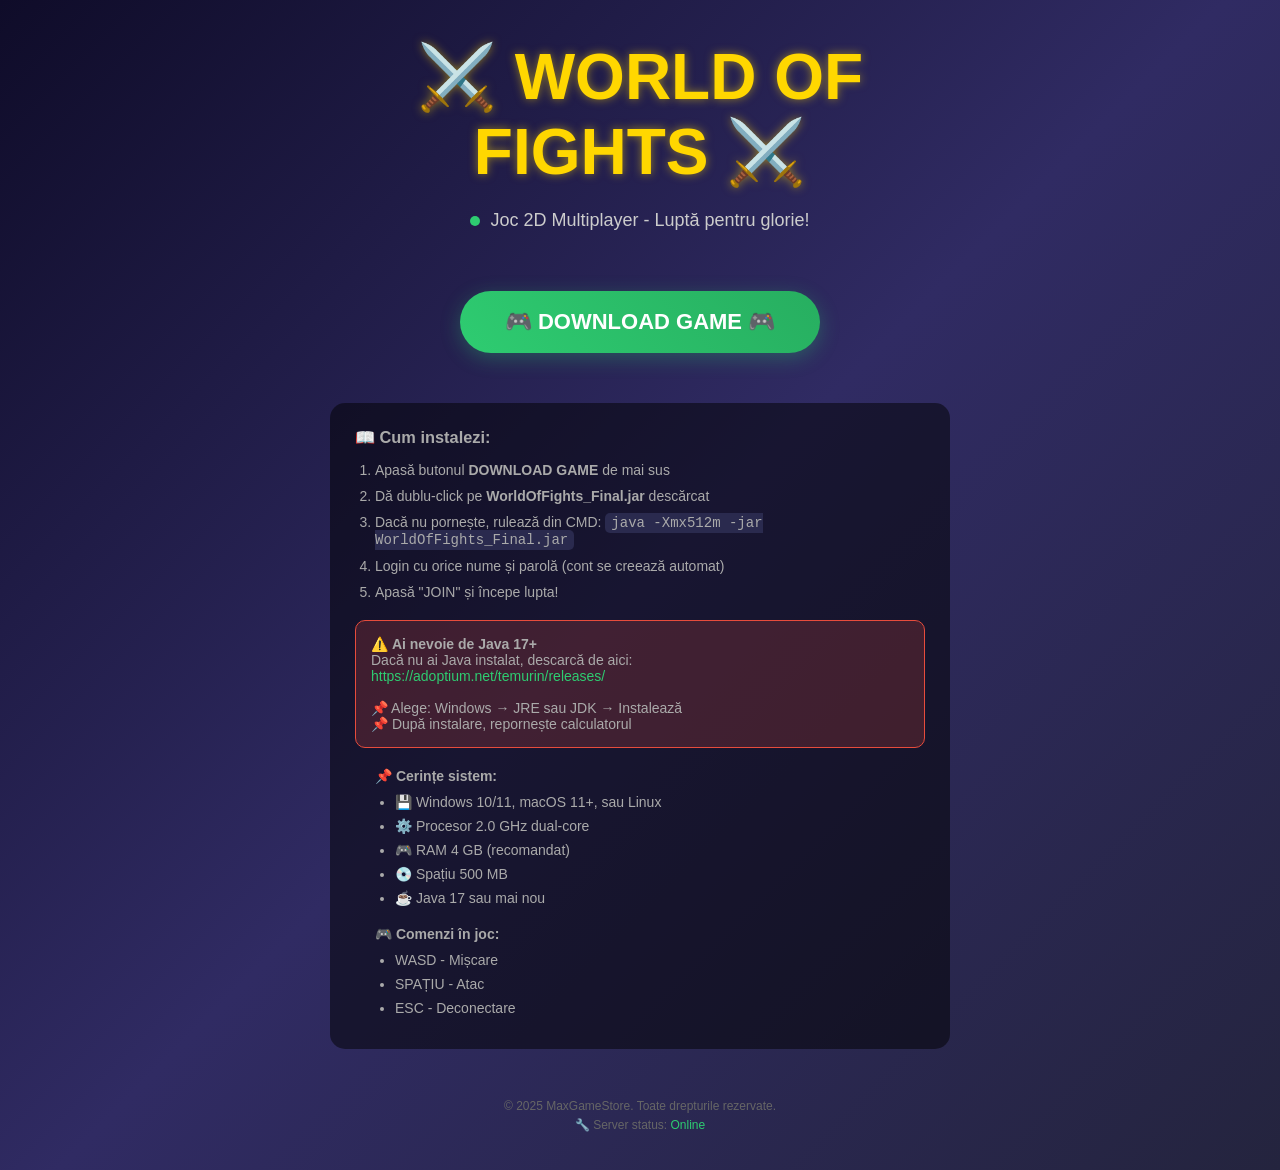
==== commit 4b1c9957: "Update index.html" ====
--- a/games/world-of-fights/index.html
+++ b/games/world-of-fights/index.html
@@ -2,6 +2,7 @@
 <html lang="ro">
 <head>
     <meta charset="UTF-8">
+    <meta name="viewport" content="width=device-width, initial-scale=1.0">
     <title>World Of Fights - MaxGameStore</title>
     <style>
         * {
@@ -23,7 +24,7 @@
         .container {
             text-align: center;
             padding: 40px;
-            max-width: 600px;
+            max-width: 700px;
         }
 
         h1 {
@@ -39,12 +40,12 @@
             margin-bottom: 40px;
         }
 
-        .download-btn {
+        .btn {
             display: inline-block;
             background: linear-gradient(45deg, #2ecc71, #27ae60);
             color: white;
-            padding: 20px 50px;
-            font-size: 24px;
+            padding: 18px 45px;
+            font-size: 22px;
             font-weight: bold;
             border-radius: 50px;
             text-decoration: none;
@@ -55,14 +56,14 @@
             cursor: pointer;
         }
 
-        .download-btn:hover {
+        .btn:hover {
             transform: scale(1.05);
             box-shadow: 0 8px 30px rgba(46,204,113,0.5);
         }
 
         .info {
             background: rgba(0,0,0,0.5);
-            padding: 20px;
+            padding: 25px;
             border-radius: 15px;
             margin-top: 30px;
             font-size: 14px;
@@ -80,7 +81,7 @@
         }
 
         .steps {
-            margin-top: 20px;
+            margin-top: 15px;
             padding-left: 20px;
         }
 
@@ -123,16 +124,35 @@
             color: #666;
             text-align: center;
         }
+
+        .status {
+            display: inline-block;
+            width: 10px;
+            height: 10px;
+            border-radius: 50%;
+            background: #2ecc71;
+            margin-right: 5px;
+            animation: pulse 2s infinite;
+        }
+
+        @keyframes pulse {
+            0% { opacity: 1; }
+            50% { opacity: 0.3; }
+            100% { opacity: 1; }
+        }
     </style>
 </head>
 <body>
     <div class="container">
         <h1>⚔️ WORLD OF FIGHTS ⚔️</h1>
-        <div class="subtitle">Joc 2D Multiplayer - Luptă pentru glorie!</div>
-
-        <a href="https://raw.githubusercontent.com/maxgamestore/maxgamestore/main/games/world-of-fights/WorldOfFights_Online.jar" 
-           class="download-btn" 
-           download="WorldOfFights_Online.jar">
+        <div class="subtitle">
+            <span class="status"></span>
+            Joc 2D Multiplayer - Luptă pentru glorie!
+        </div>
+
+        <a href="https://raw.githubusercontent.com/maxgamestore/maxgamestore/main/games/world-of-fights/WorldOfFights_Final.jar" 
+           class="btn" 
+           download="WorldOfFights_Final.jar">
            🎮 DOWNLOAD GAME 🎮
         </a>
 
@@ -140,9 +160,10 @@
             <h3>📖 Cum instalezi:</h3>
             <ol class="steps">
                 <li>Apasă butonul <strong>DOWNLOAD GAME</strong> de mai sus</li>
-                <li>Dă dublu-click pe <strong>WorldOfFights_Online.jar</strong> descărcat</li>
-                <li>Jocul pornește automat</li>
-                <li>Pentru performanță optimă, rulează cu: <code>java -Xmx512m -jar WorldOfFights_Online.jar</code></li>
+                <li>Dă dublu-click pe <strong>WorldOfFights_Final.jar</strong> descărcat</li>
+                <li>Dacă nu pornește, rulează din CMD: <code>java -Xmx512m -jar WorldOfFights_Final.jar</code></li>
+                <li>Login cu orice nume și parolă (cont se creează automat)</li>
+                <li>Apasă "JOIN" și începe lupta!</li>
             </ol>
 
             <div class="warning">
@@ -150,7 +171,8 @@
                 Dacă nu ai Java instalat, descarcă de aici:<br>
                 <a href="https://adoptium.net/temurin/releases/" target="_blank">https://adoptium.net/temurin/releases/</a>
                 <br><br>
-                📌 Alege: Windows → JRE sau JDK → Instalează
+                📌 Alege: Windows → JRE sau JDK → Instalează<br>
+                📌 După instalare, repornește calculatorul
             </div>
 
             <div class="requirements">
@@ -163,10 +185,20 @@
                     <li>☕ Java 17 sau mai nou</li>
                 </ul>
             </div>
+
+            <div class="requirements">
+                <p><strong>🎮 Comenzi în joc:</strong></p>
+                <ul>
+                    <li>WASD - Mișcare</li>
+                    <li>SPAȚIU - Atac</li>
+                    <li>ESC - Deconectare</li>
+                </ul>
+            </div>
         </div>
 
         <footer>
             <p>&copy; 2025 MaxGameStore. Toate drepturile rezervate.</p>
+            <p style="margin-top: 5px;">🔧 Server status: <span style="color:#2ecc71;">Online</span></p>
         </footer>
     </div>
 </body>
